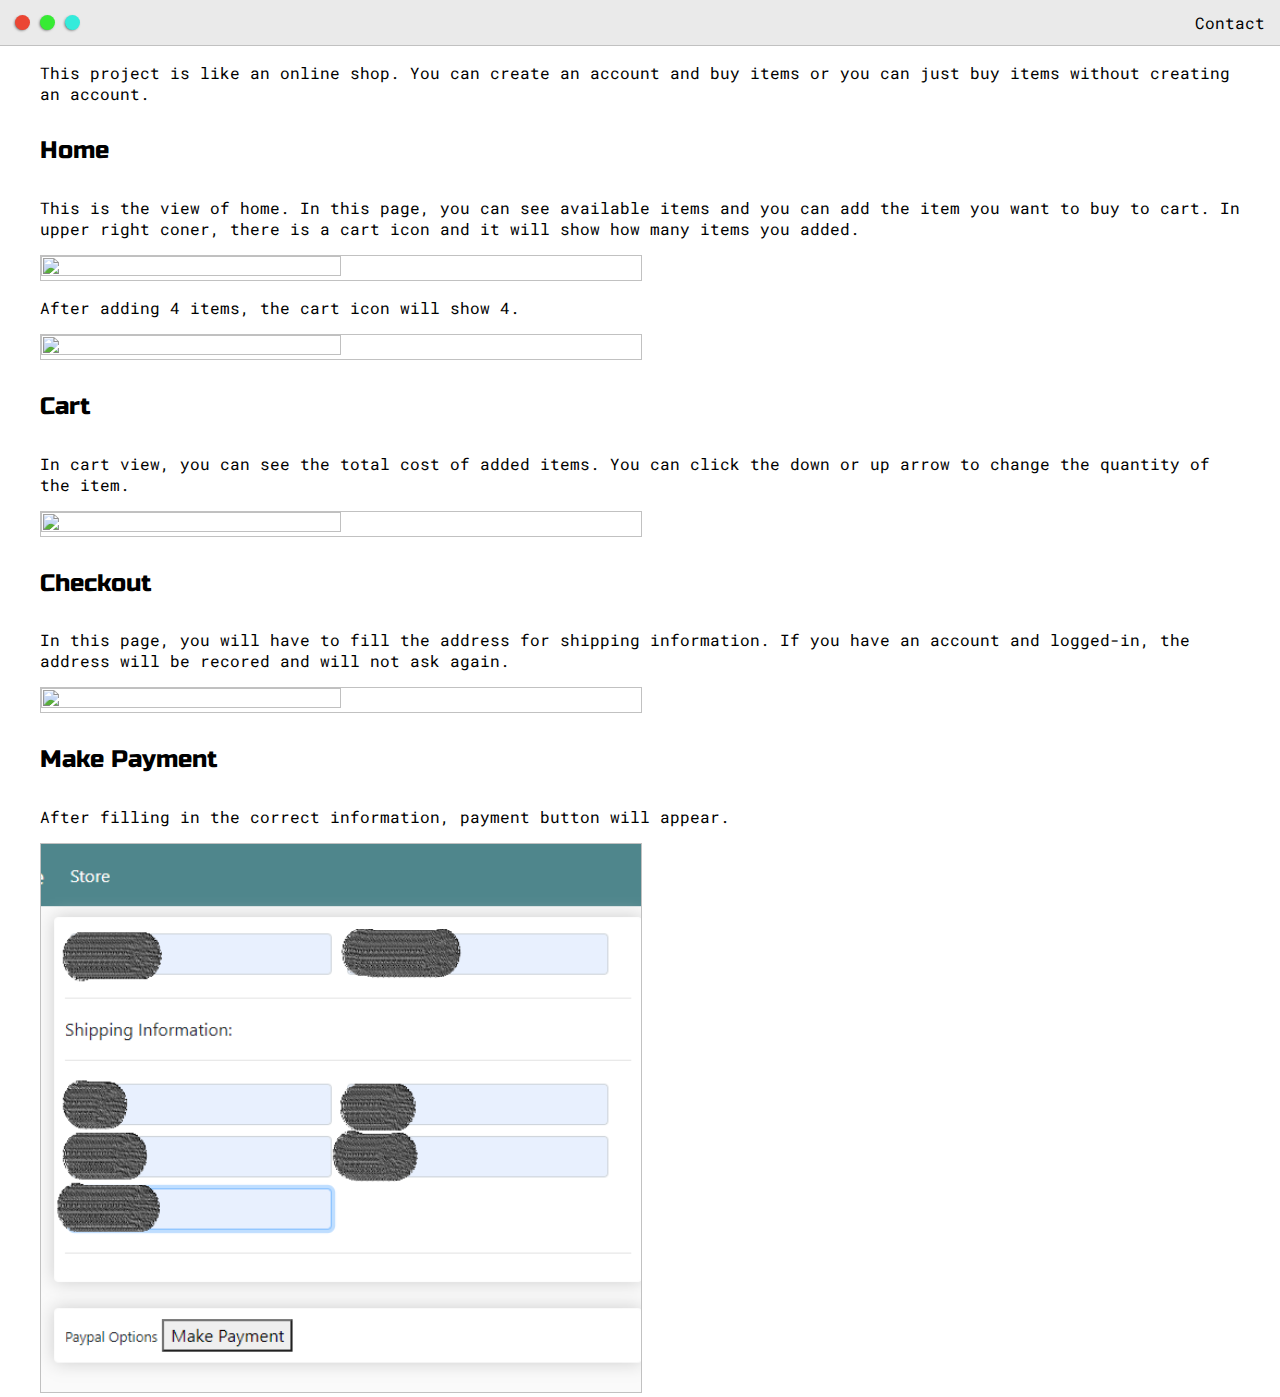
==== ecommerce.html @ 0c1bbc14 "added projects" ====
<!DOCTYPE html>
<html lang="en">

<head>
    <meta charset="UTF-8">
    <meta name="viewport" content="width=device-width, initial-scale=1.0">
    <title>Ecommerce</title>

    <link href="https://fonts.googleapis.com/css2?family=Russo+One&display=swap" rel="stylesheet">
    <link href="https://fonts.googleapis.com/css2?family=Roboto+Mono:wght@500&family=Russo+One&display=swap"
        rel="stylesheet">

    <link rel="stylesheet" href="default.css">
</head>

<body>
    <div class="nav-wrapper">
        <div class="dots-wrapper">
            <div id="dot-1" class="browser-dot"></div>
            <div id="dot-2" class="browser-dot"></div>
            <div id="dot-3" class="browser-dot"></div>
        </div>

        <ul id="navigation">
            <li><a href="index.html#contact-wrapper">Contact</a></li>
        </ul>
    </div>
    <div class="main-container">
        <p>This project is like an online shop.
            You can create an account and buy items or you can just buy items without creating an account.
        </p>
        <h4>Home</h4>
        <p>This is the view of home. In this page, you can see available items and you can add the item you want to buy
            to cart.
            In upper right coner, there is a cart icon and it will show how many items you added.
        </p>
        <img class="project-photo" src="images/ecom/ecom_home.jpg" alt="">
        <p>After adding 4 items, the cart icon will show 4.</p>
        <img class="project-photo" src="images/ecom/ecom-home2.jpg" alt="">
        <h4>Cart</h4>
        <p>In cart view, you can see the total cost of added items. You can click the down or up arrow
            to change the quantity of the item.</p>
        <img class="project-photo" src="images/ecom/ecom_cart.jpg" alt="">
        <h4>Checkout</h4>
        <p>In this page, you will have to fill the address for shipping information.
            If you have an account and logged-in, the address will be recored and will not ask again.
        </p>
        <img class="project-photo" src="images/ecom/ecom-checkout.jpg" alt="">
        <h4>Make Payment</h4>
        <p>After filling in the correct information, payment button will appear.</p>
        <img class="project-photo" src="images/ecom/ecom-pay.png" alt="">
    </div>
</body>

</html>
---- default.css ----
:root{
    --mainColor:#eaeaea;
    --secondaryColor:#fff;

    --borderColor:#c1c1c1;

    --mainText:black;
    --secondaryText:#4b5156;

    --themeDotBorder:#24292e;

    --previewBg: rgb(251, 249, 243, 0.8);
    --previewShadow: #f0ead6;

    --buttonColor: black;
}

html, body{
    padding: 0;
    margin: 0;
}

body *{
    transition: 0.3s;
}

h1, h2, h3, h4, h5, h6, strong{
    color:var(--mainText);
    font-family: 'Russo One', sans-serif;
    font-weight: 500;
}

p, li, span, label, input, textarea{
    color:var(--mainText);
    font-family: 'Roboto Mono', monospace;
}

a{
    text-decoration: none;
    color: #17a2b8;
}

ul{
    list-style: none;
}

h1 { font-size: 56px; }
h2 { font-size: 36px; }
h3 { font-size: 28px; }
h4 { font-size: 24px; }
h5 { font-size: 20px; }
h6 { font-size: 16px; }


.s1{
    background-color: var(--mainColor);
    border-bottom: 1px solid var(--borderColor);
    overflow: auto;
}

.s2{
    background-color: var(--secondaryColor);
    border-bottom: 1px solid var(--borderColor);
    overflow: auto;
}

.main-container{
    width: 1200px;
    margin: 0 auto;
}

.greeting-wrapper{
    display: grid;
    text-align: center;
    align-content: center;
    min-height: 10em;
}

.intro-wrapper{
    background-color: var(--secondaryColor);
    border: 1px solid var(--borderColor);
    border-radius: 5px 5px 0 0;

    -webkit-box-shadow: 10px 10px 14px 0px rgba(0,0,0,0.75);
    -moz-box-shadow: 10px 10px 14px 0px rgba(0,0,0,0.75);
    box-shadow: 10px 10px 14px 0px rgba(0,0,0,0.75);

    display: grid;
    grid-template-columns: 1fr 1fr;
    grid-template-areas: 
        'nav-wrapper nav-wrapper'
        'left-column right-column'
    ;
}

.nav-wrapper{
    grid-area: nav-wrapper;
    border-bottom: 1px solid var(--borderColor);
    display: flex;
    justify-content: space-between;
    align-items: center;
    background-color: var(--mainColor);
}

#navigation{
    margin: 0;
    padding: 10px;
}

#navigation a{
    color: var(--mainText);
}

#navigation li{
    display: inline-block;
    margin: 0 5px 0 5px;
}

.dots-wrapper{
    display: flex;
    padding: 10px;
}

#dot-1{
    background-color: #eb4634;
}

#dot-2{
    background-color: #37eb34;
}

#dot-3{
    background-color: #34ebdb;
}

.browser-dot{
    background-color: black;
    height: 15px;
    width: 15px;
    border-radius: 50%;
    margin: 5px;

    -webkit-box-shadow: 10px 10px 14px 0px rgba(0,0,0,0.75);
    -moz-box-shadow: 10px 10px 14px 0px rgba(0,0,0,0.75);
    box-shadow: -1px 1px 3px -1px rgba(0,0,0,0.75);

}

.left-column{
    grid-area: left-column;
    padding: 50px 0 50px 0;
}

#profile_pic{
    display: block;
    margin: 0 auto;
    height: 200px;
    width: 200px;
    object-fit: cover;
    border: 2px solid var(--borderColor);
    border-radius: 12px;
}

#theme-options-wrapper{
    display: flex;
    justify-content: center;
}

.theme-dot{
    background-color: black;
    height: 30px;
    width: 30px;
    border: 2px solid var(--themeDotBorder);
    border-radius: 50%;
    margin: 5px;

    -webkit-box-shadow: -1px 1px 3px -1px rgba(0,0,0,0.75);
    -moz-box-shadow: -1px 1px 3px -1px rgba(0,0,0,0.75);
    box-shadow: -1px 1px 3px -1px rgba(0,0,0,0.75);

    cursor: pointer;
}

.theme-dot:hover{
    border-width: 5px;
}

#light-mode{
    background-color: aliceblue;
}

#blue-mode{
    background-color: #345feb;
}

#green-mode{
    background-color: #34ed4d;
}

#purple-mode{
    background-color: #a334ed;
}

#settings-note{
    font-size: 12px;
    font-style: italic;
    text-align: center;
}

.right-column{
    grid-area: right-column;
    display: grid;
    align-items: center;
    padding: 50px 0 50px 0;
}

#preview-shadow{
    background-color: var(--previewShadow);
    width: 300px;
    height: 180px;
    padding-left: 30px;
    padding-top: 30px;
}

#preview{
    width: 300px;
    border: 1.5px solid #17a2b8;
    background-color: var(--previewBg);
    padding: 15px;
    position: relative;
}

.corner{
    width: 7px;
    height: 7px;
    border-radius: 50%;
    border: 1.5px solid #17a2b8;
    background-color: #fff;
    position: absolute;
}

#corner-tl{
    top: -5px;
    left: -5px;
}

#corner-tr{
    top: -5px;
    right: -5px;
}

#corner-br{
    bottom: -5px;
    right: -5px;
}

#corner-bl{
    bottom: -5px;
    left: -5px;
}

.about-wrapper{
    display: grid;
    grid-template-columns: repeat(auto-fit, minmax(320px, 1fr));
    padding-bottom: 50px;
    padding-top: 50px;
    gap: 100px;
}

#skills{
    display: flex;
    justify-content: space-evenly;
    background-color: var(--previewShadow);
}

.social-links{
    display: grid;
    align-content: center;
}

#social_img
{
    width: 100%;
}

.post-wrapper{
    display: grid;
    grid-template-columns: repeat(auto-fit, 320px);
    gap: 20px;
    margin-bottom: 20px;
    justify-content: center;
}

.post{
    border: 1px solid var(--borderColor);
    -webkit-box-shadow: -1px 1px 3px -1px rgba(0,0,0,0.75);
    -moz-box-shadow: -1px 1px 3px -1px rgba(0,0,0,0.75);
    box-shadow: -1px 1px 3px -1px rgba(0,0,0,0.75);
}

.thumbnail{
    display: block;
    width: 100%;
    height: 180px;
    object-fit: cover;
}

.project-photo{
    border: 1px solid var(--borderColor);
    width: 50%;
    height: 50%;
}

.post-preview{
    background-color: #fff;
    padding: 15px;
}

.post-title{
    color: black;
    margin: 0;
}

.post-intro{
    color: #4b5156;
    font-size: 14px;
}

#contact-wrapper{
    display: grid;
    grid-template-columns: 1fr 2fr;
    gap: 20px;
    justify-content: center;
}

#contact-info{
    background-color: var(--previewShadow);
    margin-bottom: 50px;
    padding: 10px;
}

#contact-form{
    display: block;
    max-width: 600px;
    margin: 0 auto;
    border: 1px solid var(--borderColor);
    padding: 15px;
    border-radius: 5px;
    background-color: var(--mainColor);
    margin-bottom: 50px;
}

#contact-form label{
    line-height: 2.7em;
}

#contact-form textarea{
    min-height: 100px;
    font-size: 14px;
}

.input-field{
    width: 100%;
    padding-top: 10px;
    padding-bottom: 10px;
    background-color: var(--secondaryColor);
    border-radius: 5px;
    border: 1px solid var(--borderColor);
    font-size: 14px; 
}
#submit-btn{
    margin-top: 10px;
    width: 100%;
    padding-top: 10px;
    padding-bottom: 10px;
    color: #fff;
    background-color: var(--buttonColor);
    border: none;
}

@media screen and (max-width: 1200px){
    .main-container{
        width: 95%;
    }
}

@media screen and (max-width: 800px){
    .intro-wrapper{
        grid-template-columns: 1fr;
        grid-template-areas: 
            'nav-wrapper'
            'left-column'
            'right-column';
    }

    .right-column{
        justify-content: center;
    }
}
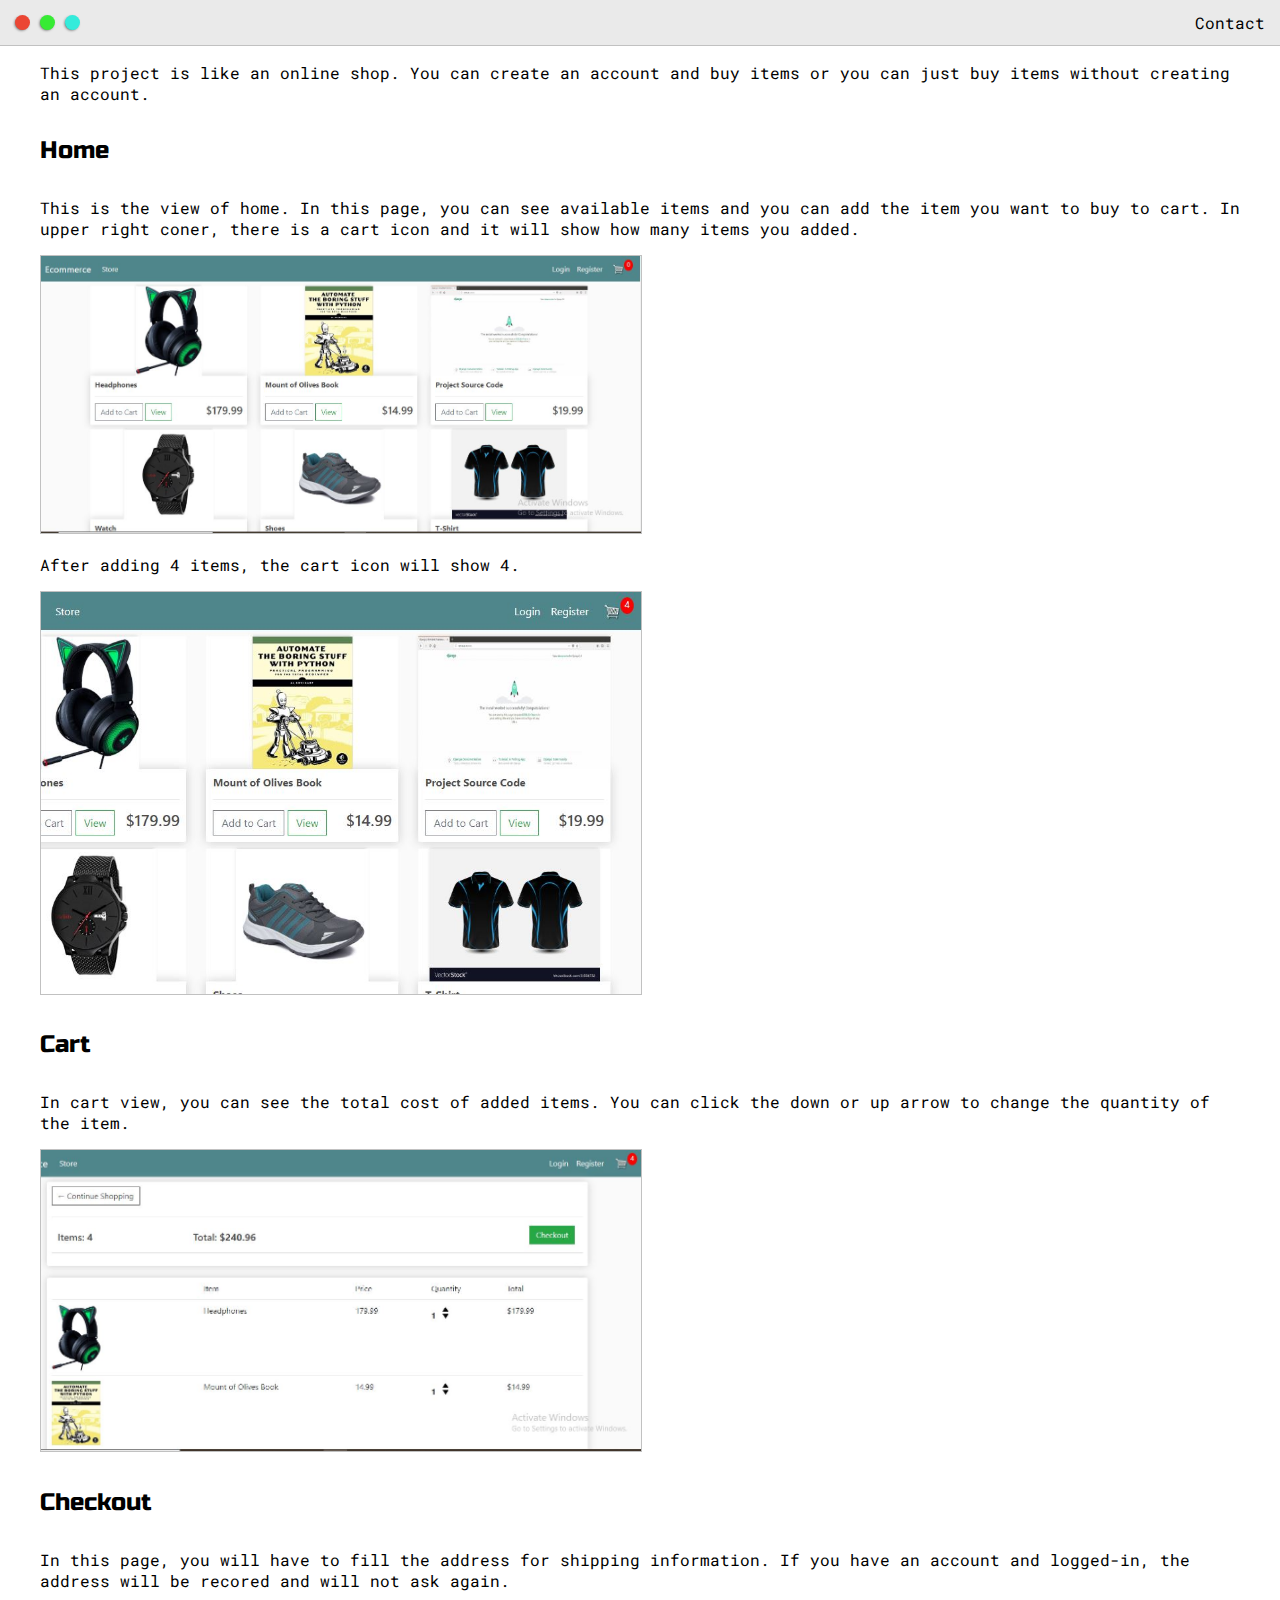
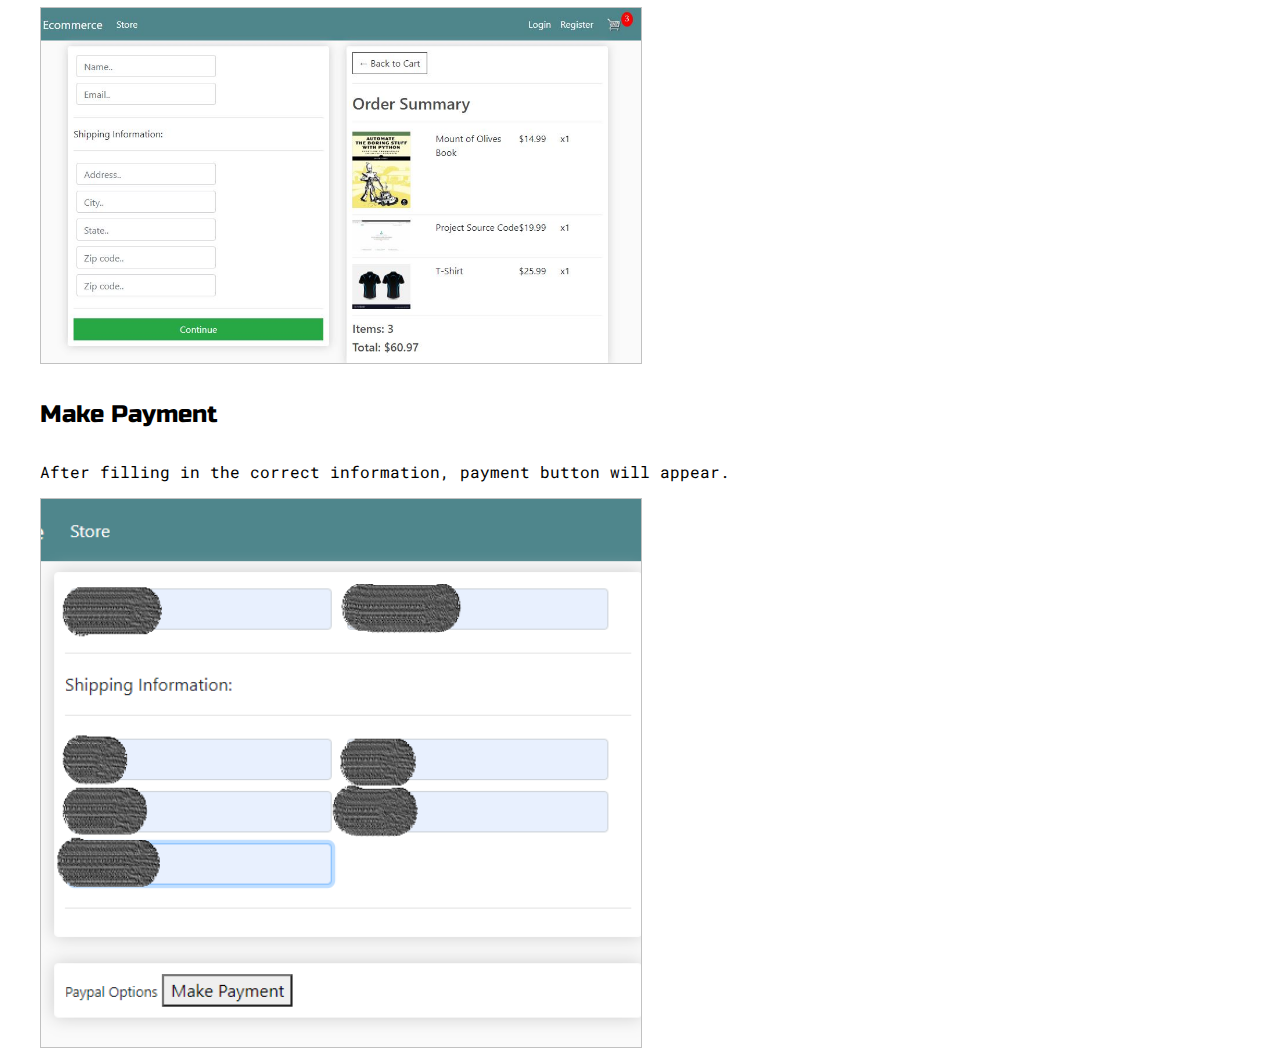
==== commit 100ed27e: "fix more type error" ====
--- a/ecommerce.html
+++ b/ecommerce.html
@@ -34,18 +34,18 @@
             to cart.
             In upper right coner, there is a cart icon and it will show how many items you added.
         </p>
-        <img class="project-photo" src="images/ecom/ecom_home.jpg" alt="">
+        <img class="project-photo" src="images/ecom/ecom_home.JPG" alt="">
         <p>After adding 4 items, the cart icon will show 4.</p>
-        <img class="project-photo" src="images/ecom/ecom-home2.jpg" alt="">
+        <img class="project-photo" src="images/ecom/ecom-home2.JPG" alt="">
         <h4>Cart</h4>
         <p>In cart view, you can see the total cost of added items. You can click the down or up arrow
             to change the quantity of the item.</p>
-        <img class="project-photo" src="images/ecom/ecom_cart.jpg" alt="">
+        <img class="project-photo" src="images/ecom/ecom_cart.JPG" alt="">
         <h4>Checkout</h4>
         <p>In this page, you will have to fill the address for shipping information.
             If you have an account and logged-in, the address will be recored and will not ask again.
         </p>
-        <img class="project-photo" src="images/ecom/ecom-checkout.jpg" alt="">
+        <img class="project-photo" src="images/ecom/ecom-checkout.JPG" alt="">
         <h4>Make Payment</h4>
         <p>After filling in the correct information, payment button will appear.</p>
         <img class="project-photo" src="images/ecom/ecom-pay.png" alt="">
